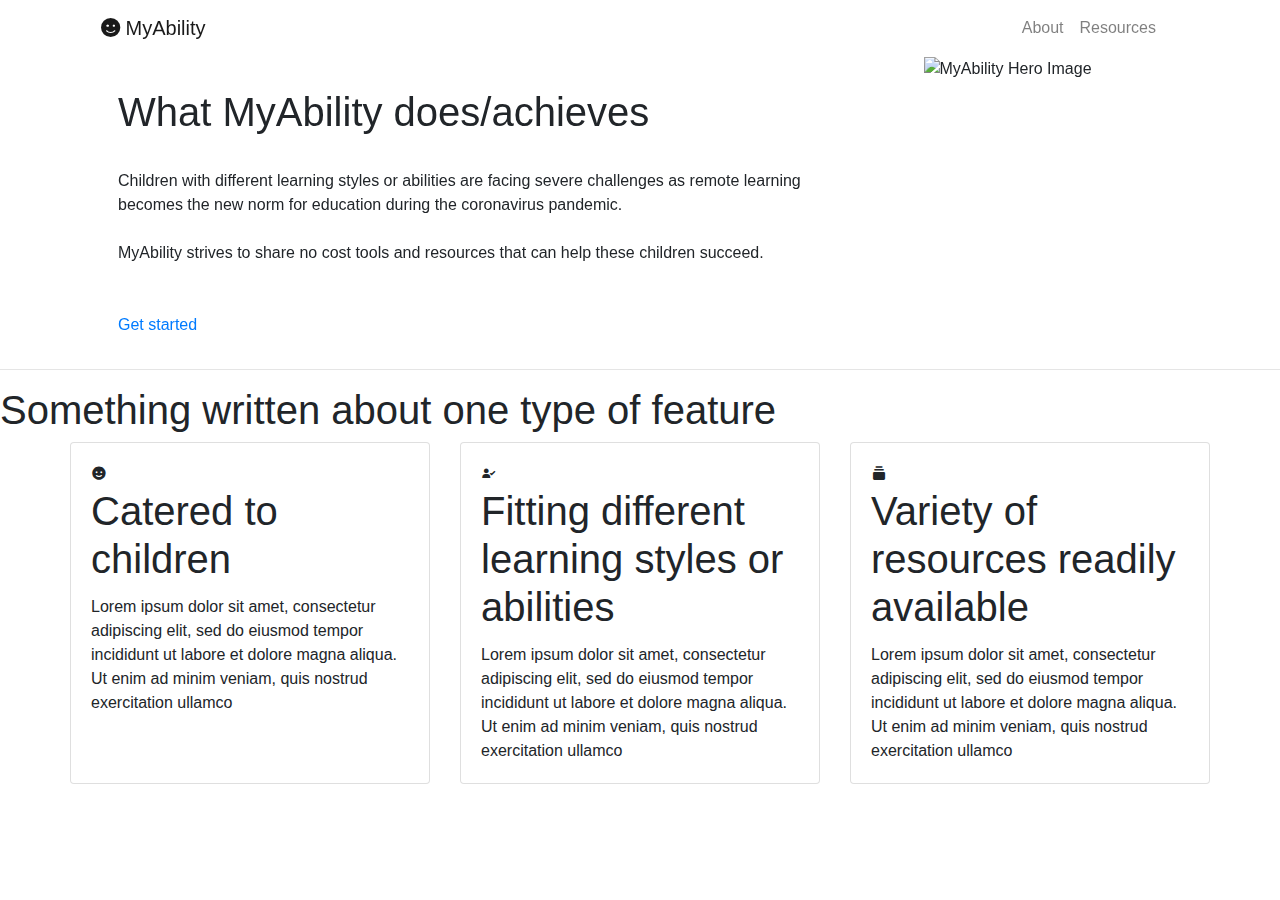
==== index.html @ 2fc132dd "Update index.html" ====
<!DOCTYPE html>
<html lang="en">
  <head>
    <title>MyAbility</title>

    <!-- Meta Tags (Like "configurations" for a website) -->
    <meta charset="UTF-8" />
    <meta name="viewport" content="width=device-width, initial-scale=1.0, shrink-to-fit=no" />
    <meta http-equiv="X-UA-Compatible" content="IE=edge" />
    <meta name="description" content="MyAbility strives to share no cost tools and resources that help children with different learning styles or abilities in remote learning succeed" />

    <meta property="og:url" content="https://hadeelsala7.github.io/team-26/" />
    <meta property="og:type" content="website" />
    <meta property="og:title" content="MyAbility" />
    <meta property="og:site_name" content="MyAbility" />
    <meta property="og:description" content="MyAbility strives to share no cost tools and resources that help children with different learning styles or abilities in remote learning succeed" />
    <meta property="og:image" content="https://hadeelsala7.github.io/team-26/assets/img/socialcover.png" />
    <meta property="og:image:alt" content="MyAbility Homepage Image" />
    <meta property="og:image:type" content="image/png" />
    <meta property="og:image:width" content="1200" />
    <meta property="og:image:height" content="630" />

    <meta name="twitter:title" content="MyAbility" />
    <meta name="twitter:description" content="MyAbility strives to share no cost tools and resources that help children with different learning styles or abilities in remote learning succeed" />
    <meta name="twitter:card" content="summary_large_image" />
    <meta name="twitter:image" content="assets/img/socialcover.png" />
    <meta name="twitter:image:alt" content="MyAbility Homepage Image" />

    <!-- Our CSS file, Bootstrap, Font-Awesome, Animate-on-Scroll, Boxicons, Google Fonts -->
    <link href="https://hadeelsala7.github.io/team-26/assets/css/main.css" rel="stylesheet" />
    <link rel="stylesheet" href="https://cdn.jsdelivr.net/npm/bootstrap@4.5.3/dist/css/bootstrap.min.css" />
    <link href="https://cdnjs.cloudflare.com/ajax/libs/font-awesome/5.15.2/css/all.min.css" rel="stylesheet" />
    <link rel="stylesheet" type="text/css" href="https://unpkg.com/aos@next/dist/aos.css" />
    <link href="https://unpkg.com/boxicons@2.0.7/css/boxicons.min.css" rel="stylesheet" />
    <link rel="preconnect" href="https://fonts.gstatic.com" />
    <link href="https://fonts.googleapis.com/css2?family=Karla:wght@300;400;500;600;700;800&display=swap" rel="stylesheet" />
    <link href="https://fonts.googleapis.com/css2?family=Montserrat:wght@900&display=swap" rel="stylesheet" />

    <!-- Favicons (aka Tab Icons) -->
    <link rel="icon" type="image/png" href="assets/favicons/favicon-16x16.png" sizes="16x16" />
    <link rel="icon" type="image/png" href="assets/favicons/favicon-32x32.png" sizes="32x32" />
    <link rel="apple-touch-icon" type="image/png" href="assets/favicons/apple-touch-icon.png" sizes="180x180" />
    <link rel="icon" type="image/png" href="assets/favicons/android-chrome-192x192.png" sizes="192x192" />
  </head>

  <body>
    <!-- Navigation bar -->
    <header>
      <div class="container" data-aos="fade-down" data-aos-delay="1200" data-aos-duration="800">
        <nav class="nav-menu-top navbar navbar-expand-lg navbar-light bg-transparent">
          <div class="mr-auto">
            <a class="navtitle navbar-brand" href="https://hadeelsala7.github.io/team-26/"><i class="fas fa-smile"></i> MyAbility </a>
          </div>

          <div class="ml-auto">
            <button class="navbar-toggler" type="button" data-toggle="collapse" data-target="#navbarSupportedContent" aria-controls="navbarSupportedContent" aria-expanded="false" aria-label="Toggle navigation">
              <span class="navbar-toggler-icon"></span>
            </button>
          </div>

          <div class="container">
            <div class="collapse navbar-collapse" id="navbarSupportedContent">
              <ul class="navbar-nav ml-auto">
                <!-- About -->
                <span class="continuous-5">
                  <li class="nav-item">
                    <a class="nav-link" href="https://hadeelsala7.github.io/team-26/about/">About</a>
                  </li>
                </span>

                <div class="navspacing"></div>

                <!-- Resources -->
                <span class="continuous-5">
                  <li class="nav-item">
                    <a class="nav-link" href="https://hadeelsala7.github.io/team-26/resources/">Resources</a>
                  </li>
                </span>
              </ul>
            </div>
          </div>
        </nav>
      </div>
    </header>

    <div class="homeleft"></div>

    <div class="texting">
      <div class="container px-5 text-md-left">
        <div class="row justify-content-between">
          <div class="col-lg-8 col-md-12 my-3 zing">
            <!-- Main header -->
            <h1 class="my-3 heroheader" data-aos="fade-up" data-aos-delay="1500" data-aos-duration="1600">
              What MyAbility does/achieves
            </h1>

            <hr class="invisible" data-aos="fade" data-aos-delay="2200" data-aos-duration="1000" />

            <!-- Sub Paragraph 1  -->
            <p class="mb-xl-5 herocontent" data-aos="fade-up" data-aos-delay="1800" data-aos-duration="1200">
              Children with different learning styles or abilities are facing severe challenges as remote learning becomes the new norm for education during the coronavirus pandemic.
              <br />
              <br />

              <!-- Sub Paragraph 2 -->
              <span class="d-md-none d-xl-block d-sm-block">
                MyAbility strives to share no cost tools and resources that can help these children succeed.
              </span>
            </p>

            <div class="descbutton" data-aos="fade" data-aos-delay="3000" data-aos-duration="1000">
              <a class="desclink" href="https://hadeelsala7.github.io/team-26/resources/">Get started</a>
            </div>
          </div>

          <div class="col-3 d-none d-xl-block" data-aos="fade-left" data-aos-delay="2000" data-aos-duration="1000">
            <img class="heroimg" src="https://via.placeholder.com/270" alt="MyAbility Hero Image" />
          </div>
        </div>
      </div>
    </div>

    <section class="features-section">
      <div class="features-text">
        <hr class="featureshr" />

        <h1 class="features-header">Something written about one type of feature</h1>

        <div class="cardsection">
          <div class="container">
            <div class="row">
              <div class="card-deck">
                <div class="card card-hover">
                  <div class="card-body">
                    <div class="bx-wrapper">
                      <i class="bx bxs-smile"></i>
                    </div>
                    <h1 class="card-title">Catered to children</h1>
                    <p class="card-text">Lorem ipsum dolor sit amet, consectetur adipiscing elit, sed do eiusmod tempor incididunt ut labore et dolore magna aliqua. Ut enim ad minim veniam, quis nostrud exercitation ullamco</p>
                  </div>
                </div>

                <div class="card card-hover">
                  <div class="card-body">
                    <div class="bx-wrapper">
                      <i class="bx bxs-user-check"></i>
                    </div>
                    <h1 class="card-title">Fitting different learning styles or abilities</h1>
                    <p class="card-text">Lorem ipsum dolor sit amet, consectetur adipiscing elit, sed do eiusmod tempor incididunt ut labore et dolore magna aliqua. Ut enim ad minim veniam, quis nostrud exercitation ullamco</p>
                  </div>
                </div>

                <div class="card card-hover">
                  <div class="card-body">
                    <div class="bx-wrapper">
                      <i class="bx bxs-collection"></i>
                    </div>
                    <h1 class="card-title">Variety of resources readily available</h1>
                    <p class="card-text">Lorem ipsum dolor sit amet, consectetur adipiscing elit, sed do eiusmod tempor incididunt ut labore et dolore magna aliqua. Ut enim ad minim veniam, quis nostrud exercitation ullamco</p>
                  </div>
                </div>
              </div>
            </div>
          </div>
        </div>
      </div>
    </section>

    <!-- JavaScript Libraries -->
    <script src="https://cdnjs.cloudflare.com/ajax/libs/jquery/3.6.0/jquery.min.js"></script>
    <script src="https://cdn.jsdelivr.net/npm/popper.js@1.16.1/dist/umd/popper.min.js" integrity="sha384-9/reFTGAW83EW2RDu2S0VKaIzap3H66lZH81PoYlFhbGU+6BZp6G7niu735Sk7lN" crossorigin="anonymous"></script>
    <script src="https://cdn.jsdelivr.net/npm/bootstrap@4.5.3/dist/js/bootstrap.min.js" integrity="sha384-w1Q4orYjBQndcko6MimVbzY0tgp4pWB4lZ7lr30WKz0vr/aWKhXdBNmNb5D92v7s" crossorigin="anonymous"></script>
    <script src="https://unpkg.com/aos@next/dist/aos.js"></script>
    <script>
      window.addEventListener("load", function () {
        AOS.init({
          once: true,
          disable: "mobile",
        });
      });
    </script>
  </body>
</html>
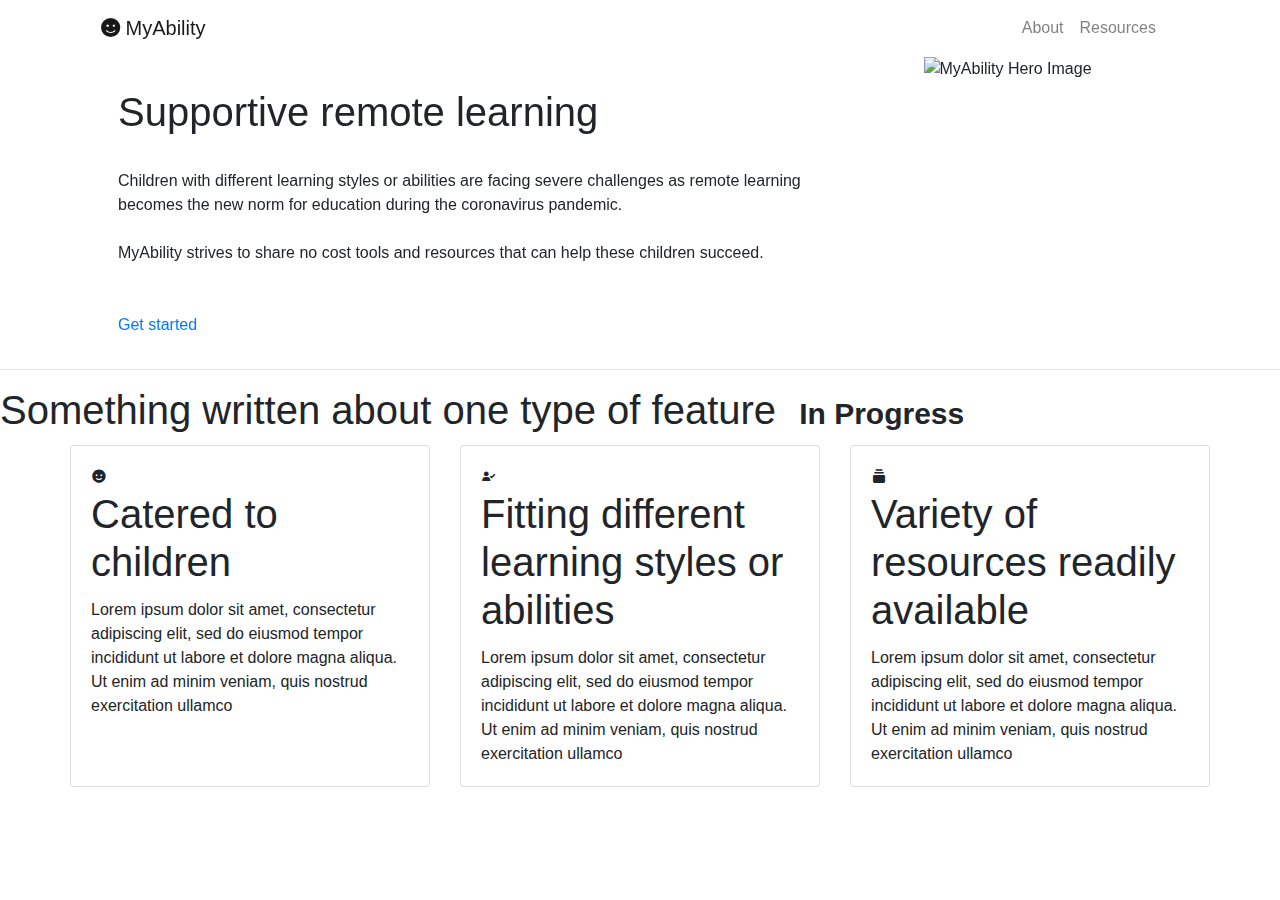
==== commit bd131688: "Update index.html" ====
--- a/index.html
+++ b/index.html
@@ -91,7 +91,7 @@
           <div class="col-lg-8 col-md-12 my-3 zing">
             <!-- Main header -->
             <h1 class="my-3 heroheader" data-aos="fade-up" data-aos-delay="1500" data-aos-duration="1600">
-              What MyAbility does/achieves
+              Supportive remote learning
             </h1>
 
             <hr class="invisible" data-aos="fade" data-aos-delay="2200" data-aos-duration="1000" />
@@ -124,7 +124,7 @@
       <div class="features-text">
         <hr class="featureshr" />
 
-        <h1 class="features-header">Something written about one type of feature</h1>
+        <h1 class="features-header">Something written about one type of feature <span class="badge">In Progress</span></h1>
 
         <div class="cardsection">
           <div class="container">
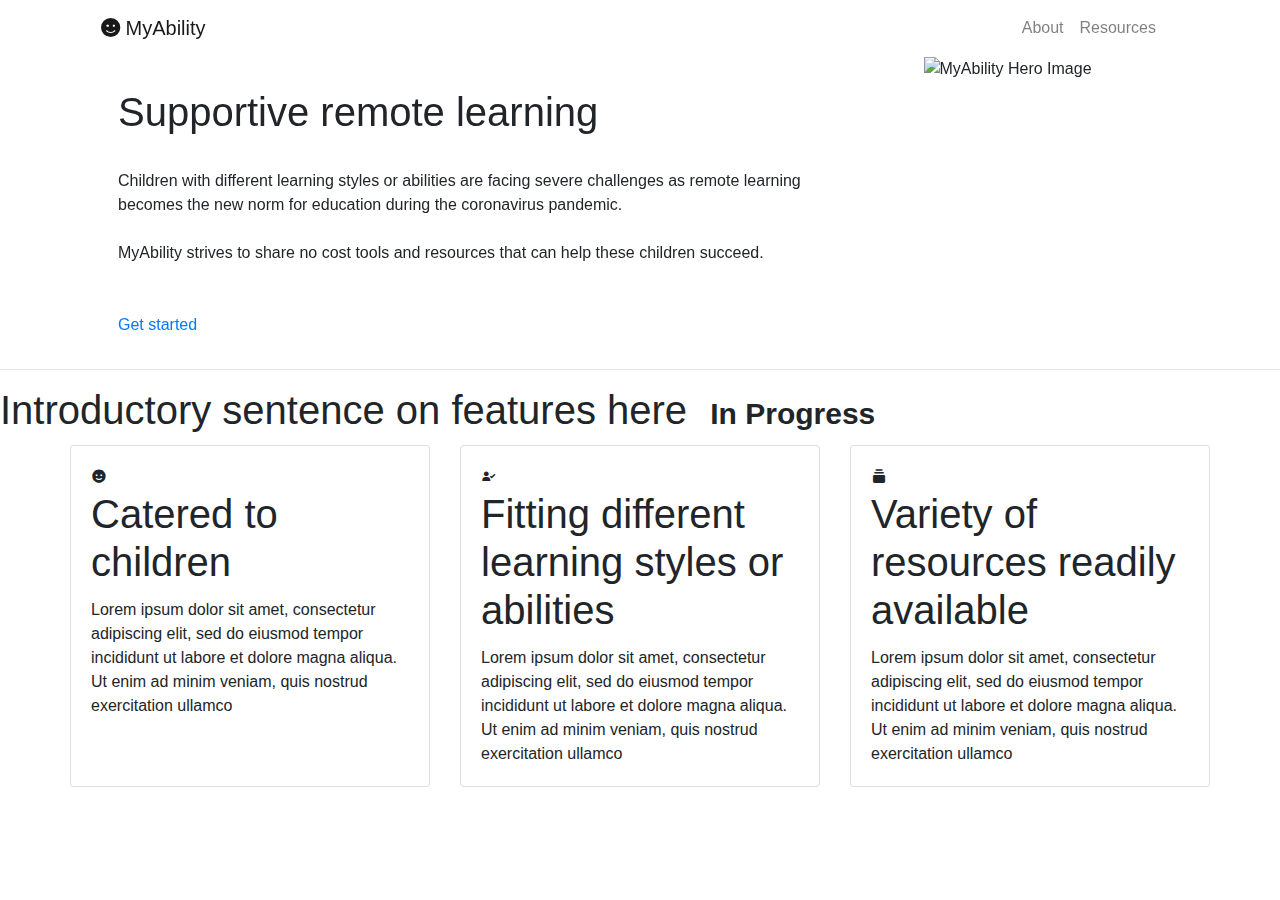
==== commit 1c8f5954: "Update index.html" ====
--- a/index.html
+++ b/index.html
@@ -124,7 +124,7 @@
       <div class="features-text">
         <hr class="featureshr" />
 
-        <h1 class="features-header">Something written about one type of feature <span class="badge">In Progress</span></h1>
+        <h1 class="features-header">Introductory sentence on features here <span class="badge">In Progress</span></h1>
 
         <div class="cardsection">
           <div class="container">
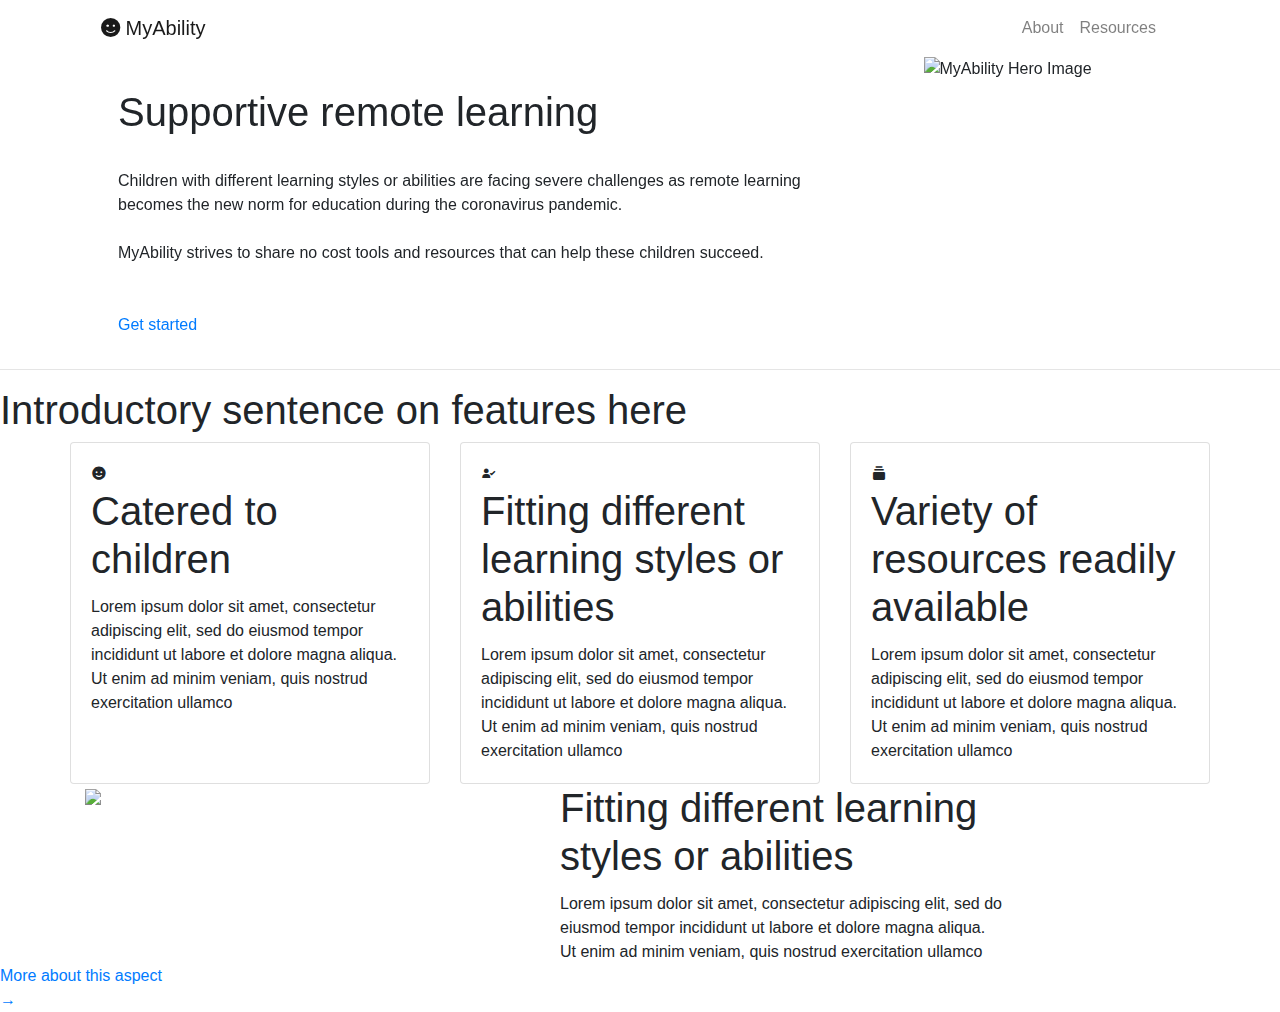
==== commit 8de865bc: "Update index.html" ====
--- a/index.html
+++ b/index.html
@@ -103,7 +103,7 @@
               <br />
 
               <!-- Sub Paragraph 2 -->
-              <span class="d-md-none d-xl-block d-sm-block">
+              <span>
                 MyAbility strives to share no cost tools and resources that can help these children succeed.
               </span>
             </p>
@@ -124,7 +124,7 @@
       <div class="features-text">
         <hr class="featureshr" />
 
-        <h1 class="features-header">Introductory sentence on features here <span class="badge">In Progress</span></h1>
+        <h1 class="features-header">Introductory sentence on features here</h1>
 
         <div class="cardsection">
           <div class="container">
@@ -165,6 +165,32 @@
         </div>
       </div>
     </section>
+
+    <div class="d-none d-lg-block d-xl-block">
+      <section class="livepreview">
+        <div class="container">
+          <div class="row">
+            <div class="col-lg-4 col-12">
+              <img class="imgtwo css-13iaolj" src="https://hadeelsala7.github.io/team-26/assets/img/Screenshot%202021-04-26%20at%2011.10.04%20AM.png" />
+            </div>
+            <div class="col-lg-1 col-12"></div>
+            <div class="col-lg-5 col-12">
+              <h1 class="card-title">Fitting different learning styles or abilities</h1>
+              <p class="card-text">Lorem ipsum dolor sit amet, consectetur adipiscing elit, sed do eiusmod tempor incididunt ut labore et dolore magna aliqua. Ut enim ad minim veniam, quis nostrud exercitation ullamco</p>
+            </div>
+          </div>
+        </div>
+      </section>
+
+      <section>
+        <div class="endingp">
+          <a href="#" class="features-a">
+            More about this aspect
+            <div class="makeshiftarrow"><strong>&#8594;</strong></div>
+          </a>
+        </div>
+      </section>
+    </div>
 
     <!-- JavaScript Libraries -->
     <script src="https://cdnjs.cloudflare.com/ajax/libs/jquery/3.6.0/jquery.min.js"></script>
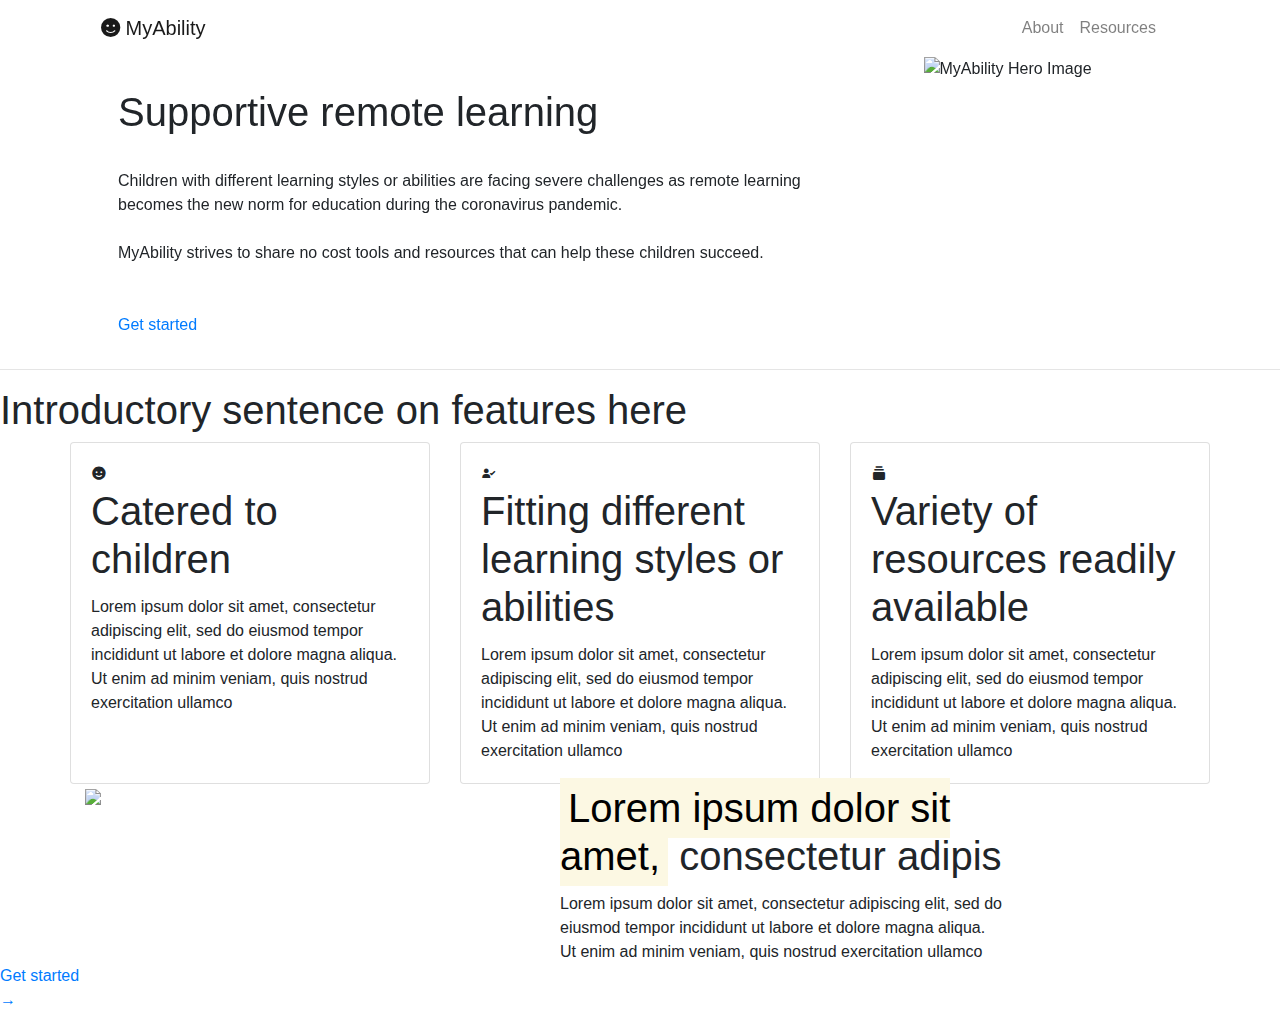
==== commit 6cba8015: "Update index.html" ====
--- a/index.html
+++ b/index.html
@@ -175,7 +175,7 @@
             </div>
             <div class="col-lg-1 col-12"></div>
             <div class="col-lg-5 col-12">
-              <h1 class="card-title">Fitting different learning styles or abilities</h1>
+              <h1 class="card-title"><mark data-aos="secondmark">Lorem ipsum dolor sit amet,</mark> consectetur adipis</h1>
               <p class="card-text">Lorem ipsum dolor sit amet, consectetur adipiscing elit, sed do eiusmod tempor incididunt ut labore et dolore magna aliqua. Ut enim ad minim veniam, quis nostrud exercitation ullamco</p>
             </div>
           </div>
@@ -185,7 +185,7 @@
       <section>
         <div class="endingp">
           <a href="#" class="features-a">
-            More about this aspect
+            Get started
             <div class="makeshiftarrow"><strong>&#8594;</strong></div>
           </a>
         </div>
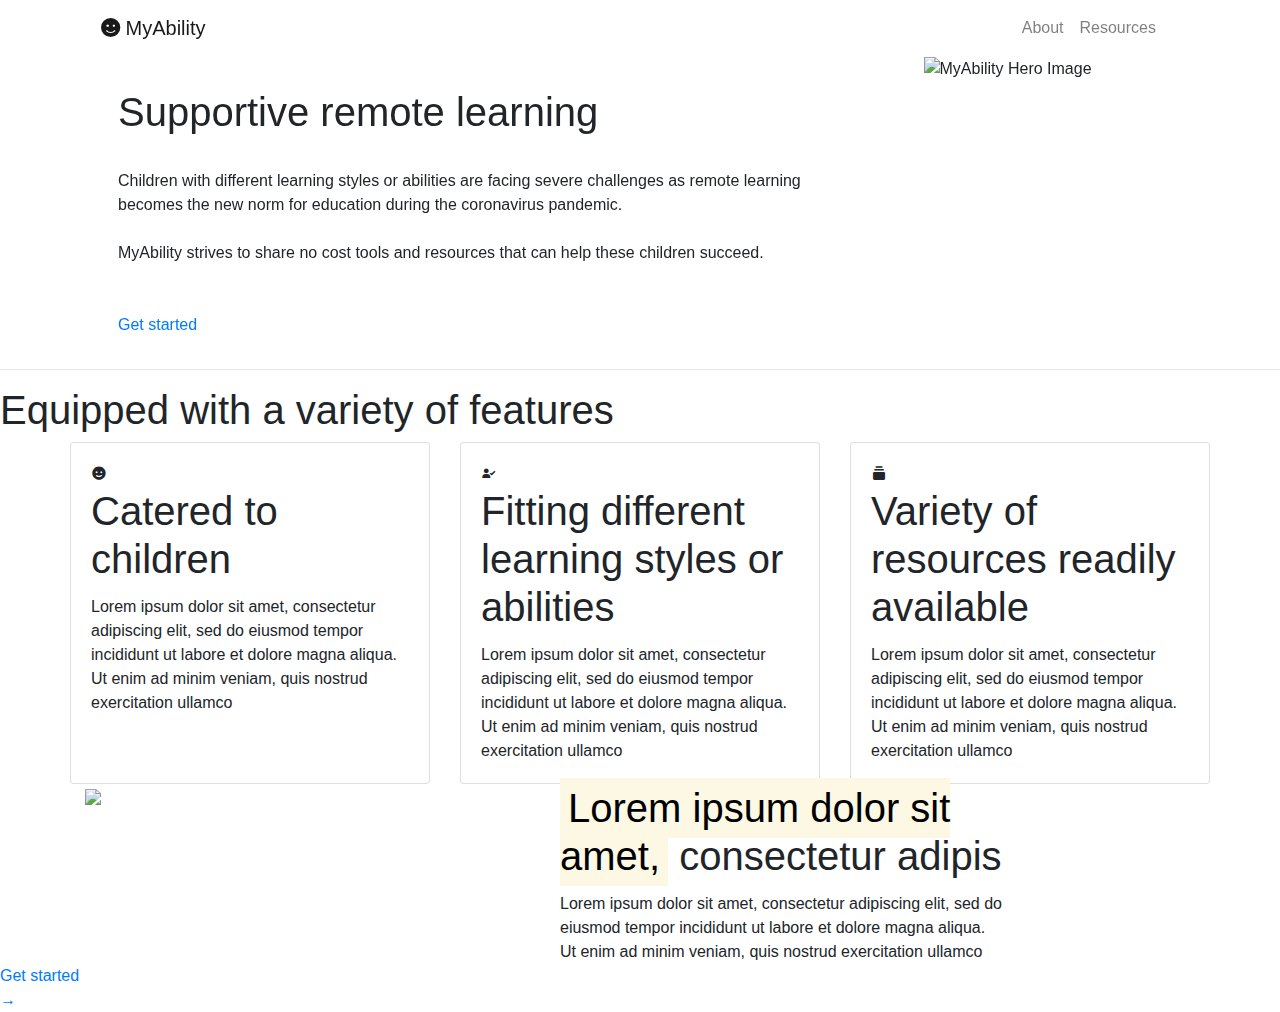
==== commit 34421d27: "Update index.html" ====
--- a/index.html
+++ b/index.html
@@ -35,7 +35,18 @@
     <link rel="preconnect" href="https://fonts.gstatic.com" />
     <link href="https://fonts.googleapis.com/css2?family=Karla:wght@300;400;500;600;700;800&display=swap" rel="stylesheet" />
     <link href="https://fonts.googleapis.com/css2?family=Montserrat:wght@900&display=swap" rel="stylesheet" />
-
+    
+    <!--- Aos animations called --->
+    <script src="https://unpkg.com/aos@next/dist/aos.js"></script>
+    <script>
+      window.addEventListener("load", function () {
+        AOS.init({
+          once: true,
+          disable: "mobile",
+        });
+      });
+    </script>
+    
     <!-- Favicons (aka Tab Icons) -->
     <link rel="icon" type="image/png" href="assets/favicons/favicon-16x16.png" sizes="16x16" />
     <link rel="icon" type="image/png" href="assets/favicons/favicon-32x32.png" sizes="32x32" />
@@ -124,7 +135,7 @@
       <div class="features-text">
         <hr class="featureshr" />
 
-        <h1 class="features-header">Introductory sentence on features here</h1>
+        <h1 class="features-header">Equipped with a variety of features</h1>
 
         <div class="cardsection">
           <div class="container">
@@ -196,14 +207,5 @@
     <script src="https://cdnjs.cloudflare.com/ajax/libs/jquery/3.6.0/jquery.min.js"></script>
     <script src="https://cdn.jsdelivr.net/npm/popper.js@1.16.1/dist/umd/popper.min.js" integrity="sha384-9/reFTGAW83EW2RDu2S0VKaIzap3H66lZH81PoYlFhbGU+6BZp6G7niu735Sk7lN" crossorigin="anonymous"></script>
     <script src="https://cdn.jsdelivr.net/npm/bootstrap@4.5.3/dist/js/bootstrap.min.js" integrity="sha384-w1Q4orYjBQndcko6MimVbzY0tgp4pWB4lZ7lr30WKz0vr/aWKhXdBNmNb5D92v7s" crossorigin="anonymous"></script>
-    <script src="https://unpkg.com/aos@next/dist/aos.js"></script>
-    <script>
-      window.addEventListener("load", function () {
-        AOS.init({
-          once: true,
-          disable: "mobile",
-        });
-      });
-    </script>
   </body>
 </html>
